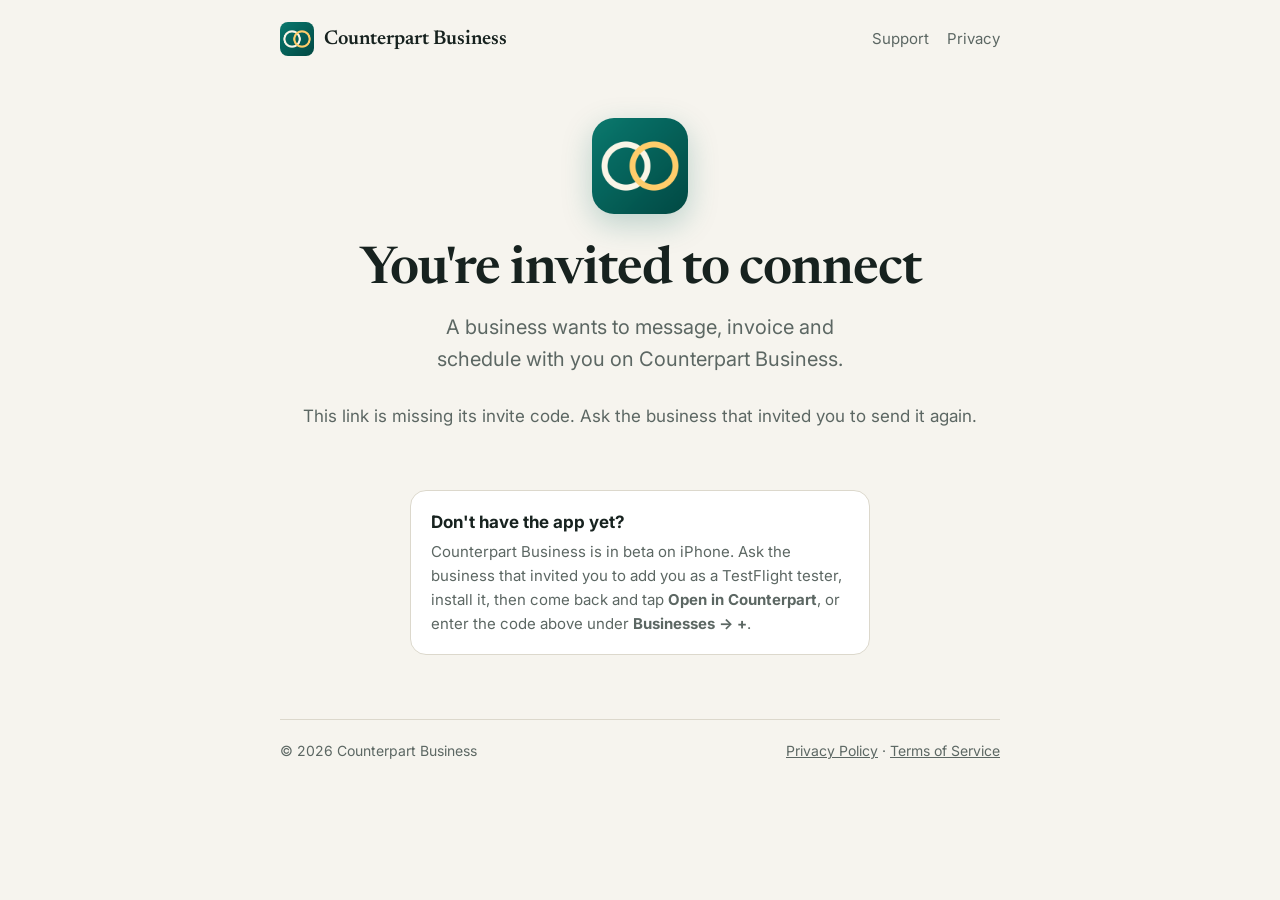
==== join/index.html @ ba97edfc "Add invite link page Co-Authored-By: Claude Opus 5.5 <noreply@anthropic.com>" ====
<!doctype html>
<html lang="en">
<head>
  <meta charset="utf-8">
  <meta name="viewport" content="width=device-width, initial-scale=1, viewport-fit=cover">
  <title>You're invited — Counterpart Business</title>
  <meta name="description" content="A business invited you to connect on Counterpart Business, an app for messaging, invoices and meetings between businesses.">
  <link rel="icon" href="../icon.png">
  <link rel="preconnect" href="https://fonts.googleapis.com">
  <link rel="preconnect" href="https://fonts.gstatic.com" crossorigin>
  <link rel="stylesheet" href="https://fonts.googleapis.com/css2?family=Inter:wght@400;600&family=Newsreader:opsz,wght@6..72,600&display=swap">
  <link rel="stylesheet" href="../style.css">
  <style>
    .invite { text-align: center; padding: 40px 0 10px; }
    .invite img { width: 96px; height: 96px; border-radius: 22px; box-shadow: 0 10px 30px rgba(15, 107, 99, .25); }
    .code { font: 700 40px/1 ui-monospace, "SF Mono", Menlo, monospace; letter-spacing: .25em; margin: 18px 0 6px; padding-left: .25em; }
    .open { display: inline-block; margin-top: 22px; padding: 14px 28px; border-radius: 999px; background: var(--teal); color: #fff; font-weight: 600; text-decoration: none; }
    .copy { margin-top: 12px; background: none; border: 1px solid var(--line); border-radius: 999px; padding: 10px 20px; font: inherit; color: var(--ink); cursor: pointer; }
    .steps { text-align: left; max-width: 460px; margin: 36px auto 0; }
  </style>
</head>
<body>
  <div class="wrap">
    <header class="top">
      <a class="brand" href="../"><img src="../icon.png" alt="">Counterpart Business</a>
      <nav><a href="../#support">Support</a><a href="../privacy.html">Privacy</a></nav>
    </header>

    <section class="invite">
      <img src="../icon.png" alt="Counterpart Business app icon">
      <h1 style="margin-top:22px">You're invited to connect</h1>
      <p class="lede" style="margin:0 auto">A business wants to message, invoice and schedule with you on Counterpart Business.</p>
      <div id="has-code" hidden>
        <p class="muted" style="margin-top:28px">Your invite code</p>
        <div class="code" id="code"></div>
        <a class="open" id="open" href="#">Open in Counterpart</a><br>
        <button class="copy" id="copy" type="button">Copy code</button>
      </div>
      <p id="no-code" class="muted" style="margin-top:28px" hidden>This link is missing its invite code. Ask the business that invited you to send it again.</p>
    </section>

    <div class="card steps">
      <h3>Don't have the app yet?</h3>
      <p>Counterpart Business is in beta on iPhone. Ask the business that invited you to add you as a TestFlight tester, install it, then come back and tap <strong>Open in Counterpart</strong>, or enter the code above under <strong>Businesses → +</strong>.</p>
    </div>

    <footer>
      <span>© 2026 Counterpart Business</span>
      <span><a href="../privacy.html">Privacy Policy</a> · <a href="../terms.html">Terms of Service</a></span>
    </footer>
  </div>
  <script>
    const code = (new URLSearchParams(location.search).get('code') || '').toUpperCase().replace(/[^A-Z0-9]/g, '').slice(0, 6);
    if (code.length === 6) {
      document.getElementById('has-code').hidden = false;
      document.getElementById('code').textContent = code;
      document.getElementById('open').href = 'counterpart://connect?code=' + code;
      document.getElementById('copy').addEventListener('click', async (e) => {
        try { await navigator.clipboard.writeText(code); e.target.textContent = 'Copied'; } catch { e.target.textContent = code; }
      });
    } else {
      document.getElementById('no-code').hidden = false;
    }
  </script>
</body>
</html>
---- style.css ----
:root {
  --bg: #f6f4ee;
  --surface: #ffffff;
  --ink: #17221f;
  --muted: #5c6763;
  --line: #dcd8cc;
  --teal: #0f6b63;
  --gold: #e9b44c;
  --serif: "Newsreader", Georgia, "Times New Roman", serif;
  --sans: "Inter", system-ui, -apple-system, "Segoe UI", sans-serif;
}
@media (prefers-color-scheme: dark) {
  :root { --bg: #0e1513; --surface: #16201d; --ink: #e8eeeb; --muted: #9aa8a3; --line: #2a3632; --teal: #5fc7b8; --gold: #f2c46a; }
}
* { box-sizing: border-box; }
body { margin: 0; background: var(--bg); color: var(--ink); font: 17px/1.6 var(--sans); }
.wrap { max-width: 760px; margin: 0 auto; padding: 0 max(20px, env(safe-area-inset-left)); }
header.top { padding: 22px 0; display: flex; align-items: center; justify-content: space-between; gap: 12px; }
header.top a.brand { display: flex; align-items: center; gap: 10px; color: var(--ink); text-decoration: none; font: 600 20px var(--serif); }
header.top img { width: 34px; height: 34px; border-radius: 8px; }
nav a { color: var(--muted); text-decoration: none; margin-left: 18px; font-size: 15px; }
nav a:hover { color: var(--ink); }
.hero { padding: 48px 0 40px; display: grid; grid-template-columns: 140px 1fr; gap: 32px; align-items: center; }
.hero img { width: 140px; height: 140px; border-radius: 32px; box-shadow: 0 10px 30px rgba(15, 107, 99, .25); }
h1 { font: 600 52px/1.05 var(--serif); letter-spacing: -.02em; margin: 0 0 12px; text-wrap: balance; }
h2 { font: 600 30px/1.2 var(--serif); margin: 48px 0 14px; text-wrap: balance; }
h3 { font-size: 17px; margin: 0 0 4px; }
p { margin: 0 0 14px; }
.lede { font-size: 20px; color: var(--muted); max-width: 34ch; }
.badge { display: inline-block; padding: 6px 14px; border-radius: 999px; background: var(--teal); color: #fff; font-size: 14px; font-weight: 600; }
.features { display: grid; grid-template-columns: repeat(2, minmax(0, 1fr)); gap: 14px; }
.card { background: var(--surface); border: 1px solid var(--line); border-radius: 16px; padding: 18px 20px; }
.card p { color: var(--muted); margin: 0; font-size: 15px; }
ol.steps { padding-left: 22px; }
ol.steps li { margin-bottom: 8px; }
a { color: var(--teal); }
.policy h2 { font-size: 24px; margin-top: 36px; }
.policy ul { padding-left: 22px; }
.policy li { margin-bottom: 6px; }
.muted { color: var(--muted); }
footer { margin: 64px 0 32px; padding-top: 20px; border-top: 1px solid var(--line); color: var(--muted); font-size: 14px; display: flex; justify-content: space-between; flex-wrap: wrap; gap: 8px; }
footer a { color: var(--muted); }
@media (max-width: 600px) {
  .hero { grid-template-columns: 1fr; gap: 20px; padding-top: 24px; }
  .hero img { width: 96px; height: 96px; border-radius: 22px; }
  h1 { font-size: 40px; }
  .features { grid-template-columns: 1fr; }
  nav a { margin-left: 12px; }
}
.eyebrow { font-size: 14px; font-weight: 600; letter-spacing: .08em; text-transform: uppercase; color: var(--teal); margin: 0 0 8px; }
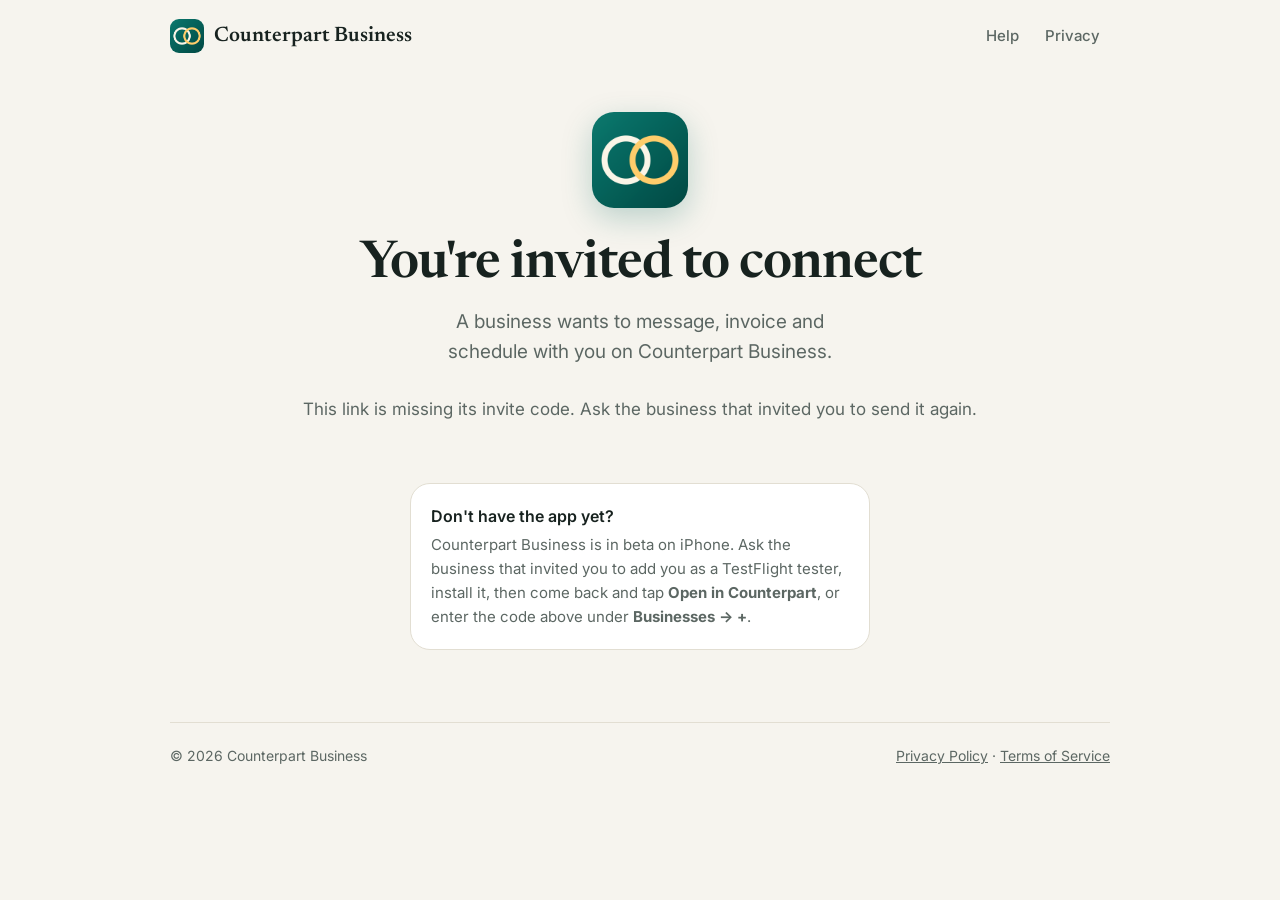
==== commit c4579fbd: "Redesign site: teal hero with phone preview, help FAQ instead of GitHub issues, add-to-home-screen s" ====
--- a/join/index.html
+++ b/join/index.html
@@ -6,6 +6,8 @@
   <title>You're invited — Counterpart Business</title>
   <meta name="description" content="A business invited you to connect on Counterpart Business, an app for messaging, invoices and meetings between businesses.">
   <link rel="icon" href="../icon.png">
+  <meta name="theme-color" content="#0f6b63">
+  <link rel="apple-touch-icon" href="../icon.png">
   <link rel="preconnect" href="https://fonts.googleapis.com">
   <link rel="preconnect" href="https://fonts.gstatic.com" crossorigin>
   <link rel="stylesheet" href="https://fonts.googleapis.com/css2?family=Inter:wght@400;600&family=Newsreader:opsz,wght@6..72,600&display=swap">
@@ -23,7 +25,7 @@
   <div class="wrap">
     <header class="top">
       <a class="brand" href="../"><img src="../icon.png" alt="">Counterpart Business</a>
-      <nav><a href="../#support">Support</a><a href="../privacy.html">Privacy</a></nav>
+      <nav><a href="../#help">Help</a><a href="../privacy.html">Privacy</a></nav>
     </header>
 
     <section class="invite">
--- a/style.css
+++ b/style.css
@@ -3,48 +3,116 @@
   --surface: #ffffff;
   --ink: #17221f;
   --muted: #5c6763;
-  --line: #dcd8cc;
+  --line: #e2ded2;
   --teal: #0f6b63;
+  --teal-deep: #0a4b45;
   --gold: #e9b44c;
   --serif: "Newsreader", Georgia, "Times New Roman", serif;
   --sans: "Inter", system-ui, -apple-system, "Segoe UI", sans-serif;
 }
 @media (prefers-color-scheme: dark) {
-  :root { --bg: #0e1513; --surface: #16201d; --ink: #e8eeeb; --muted: #9aa8a3; --line: #2a3632; --teal: #5fc7b8; --gold: #f2c46a; }
+  :root { --bg: #0e1513; --surface: #16201d; --ink: #e8eeeb; --muted: #9aa8a3; --line: #2a3632; --teal: #5fc7b8; --teal-deep: #0b3a35; --gold: #f2c46a; }
 }
 * { box-sizing: border-box; }
-body { margin: 0; background: var(--bg); color: var(--ink); font: 17px/1.6 var(--sans); }
-.wrap { max-width: 760px; margin: 0 auto; padding: 0 max(20px, env(safe-area-inset-left)); }
-header.top { padding: 22px 0; display: flex; align-items: center; justify-content: space-between; gap: 12px; }
-header.top a.brand { display: flex; align-items: center; gap: 10px; color: var(--ink); text-decoration: none; font: 600 20px var(--serif); }
-header.top img { width: 34px; height: 34px; border-radius: 8px; }
-nav a { color: var(--muted); text-decoration: none; margin-left: 18px; font-size: 15px; }
-nav a:hover { color: var(--ink); }
-.hero { padding: 48px 0 40px; display: grid; grid-template-columns: 140px 1fr; gap: 32px; align-items: center; }
-.hero img { width: 140px; height: 140px; border-radius: 32px; box-shadow: 0 10px 30px rgba(15, 107, 99, .25); }
-h1 { font: 600 52px/1.05 var(--serif); letter-spacing: -.02em; margin: 0 0 12px; text-wrap: balance; }
-h2 { font: 600 30px/1.2 var(--serif); margin: 48px 0 14px; text-wrap: balance; }
-h3 { font-size: 17px; margin: 0 0 4px; }
+html { -webkit-text-size-adjust: 100%; scroll-behavior: smooth; }
+body { margin: 0; background: var(--bg); color: var(--ink); font: 17px/1.6 var(--sans); -webkit-font-smoothing: antialiased; }
+.wrap { max-width: 980px; margin: 0 auto; padding-left: max(20px, env(safe-area-inset-left)); padding-right: max(20px, env(safe-area-inset-right)); }
+a { color: var(--teal); }
 p { margin: 0 0 14px; }
-.lede { font-size: 20px; color: var(--muted); max-width: 34ch; }
-.badge { display: inline-block; padding: 6px 14px; border-radius: 999px; background: var(--teal); color: #fff; font-size: 14px; font-weight: 600; }
-.features { display: grid; grid-template-columns: repeat(2, minmax(0, 1fr)); gap: 14px; }
-.card { background: var(--surface); border: 1px solid var(--line); border-radius: 16px; padding: 18px 20px; }
-.card p { color: var(--muted); margin: 0; font-size: 15px; }
-ol.steps { padding-left: 22px; }
-ol.steps li { margin-bottom: 8px; }
-a { color: var(--teal); }
-.policy h2 { font-size: 24px; margin-top: 36px; }
+h1 { font: 600 52px/1.05 var(--serif); letter-spacing: -.02em; margin: 0 0 14px; text-wrap: balance; }
+h2 { font: 600 32px/1.15 var(--serif); letter-spacing: -.01em; margin: 0 0 16px; text-wrap: balance; }
+h3 { font-size: 16px; font-weight: 600; margin: 0 0 4px; }
+.muted { color: var(--muted); }
+.eyebrow { font-size: 13px; font-weight: 600; letter-spacing: .08em; text-transform: uppercase; color: var(--teal); margin: 0 0 10px; }
+
+/* Header (all pages) */
+header.top, .top { padding: 18px 0; padding-top: max(18px, env(safe-area-inset-top)); display: flex; align-items: center; justify-content: space-between; gap: 12px; }
+.brand { display: flex; align-items: center; gap: 10px; color: var(--ink); text-decoration: none; font: 600 21px var(--serif); }
+.brand img { width: 34px; height: 34px; border-radius: 9px; }
+nav { display: flex; gap: 6px; }
+nav a { color: var(--muted); text-decoration: none; font-size: 15px; font-weight: 500; padding: 6px 10px; border-radius: 999px; }
+nav a:hover { color: var(--ink); background: rgba(127, 127, 127, .1); }
+
+/* Home hero */
+.hero-band { background: linear-gradient(160deg, #13786f 0%, #0a4b45 100%); color: #fff; overflow: hidden; }
+.hero-band .brand, .hero-band nav a { color: #fff; }
+.hero-band nav a { opacity: .85; }
+.hero-band nav a:hover { opacity: 1; background: rgba(255, 255, 255, .14); }
+.hero { display: grid; grid-template-columns: 1.15fr .85fr; gap: 40px; align-items: center; padding: 40px 0 0; }
+.hero-copy { padding-bottom: 56px; }
+.hero .eyebrow { color: var(--gold); }
+.hero .lede { color: rgba(255, 255, 255, .82); }
+.hero h1 { color: #fff; font-size: 58px; }
+.lede { font-size: 19px; color: var(--muted); max-width: 32ch; margin-bottom: 26px; }
+.store { display: inline-flex; align-items: center; gap: 8px; padding: 12px 20px; border-radius: 14px; background: #fff; color: #0a4b45; font-weight: 600; font-size: 15px; }
+.store::before { content: ""; width: 16px; height: 16px; background: currentColor; -webkit-mask: url("data:image/svg+xml,%3Csvg xmlns='http://www.w3.org/2000/svg' viewBox='0 0 24 24'%3E%3Cpath d='M16.4 12.6c0-2.6 2.1-3.8 2.2-3.9-1.2-1.8-3.1-2-3.7-2-1.6-.2-3.1.9-3.9.9-.8 0-2-.9-3.4-.9-1.7 0-3.3 1-4.2 2.6-1.8 3.1-.5 7.7 1.3 10.2.9 1.2 1.9 2.6 3.2 2.6 1.3-.1 1.8-.8 3.3-.8s2 .8 3.4.8c1.4 0 2.3-1.3 3.1-2.5 1-1.4 1.4-2.8 1.4-2.9 0 0-2.7-1-2.7-4.1zM13.9 4.9c.7-.9 1.2-2 1.1-3.2-1 0-2.3.7-3 1.6-.7.8-1.2 2-1.1 3.1 1.2.1 2.3-.6 3-1.5z'/%3E%3C/svg%3E") center/contain no-repeat; mask: url("data:image/svg+xml,%3Csvg xmlns='http://www.w3.org/2000/svg' viewBox='0 0 24 24'%3E%3Cpath d='M16.4 12.6c0-2.6 2.1-3.8 2.2-3.9-1.2-1.8-3.1-2-3.7-2-1.6-.2-3.1.9-3.9.9-.8 0-2-.9-3.4-.9-1.7 0-3.3 1-4.2 2.6-1.8 3.1-.5 7.7 1.3 10.2.9 1.2 1.9 2.6 3.2 2.6 1.3-.1 1.8-.8 3.3-.8s2 .8 3.4.8c1.4 0 2.3-1.3 3.1-2.5 1-1.4 1.4-2.8 1.4-2.9 0 0-2.7-1-2.7-4.1zM13.9 4.9c.7-.9 1.2-2 1.1-3.2-1 0-2.3.7-3 1.6-.7.8-1.2 2-1.1 3.1 1.2.1 2.3-.6 3-1.5z'/%3E%3C/svg%3E") center/contain no-repeat; }
+
+/* Phone mockup */
+.phone { text-align: left; justify-self: center; align-self: end; width: 290px; height: 470px; padding: 11px 11px 0; background: #111; border-radius: 46px 46px 0 0; box-shadow: 0 30px 60px rgba(0, 0, 0, .35); }
+.screen { height: 100%; border-radius: 36px 36px 0 0; overflow: hidden; background: #f6f4ee; color: #17221f; display: flex; flex-direction: column; font-size: 13px; line-height: 1.35; position: relative; }
+.s-bar { background: #0f6b63; color: #fff; padding: 34px 18px 6px; }
+.s-title { font: 600 24px var(--serif); }
+.s-head { background: #0f6b63; color: #fff; padding: 4px 18px 20px; display: flex; flex-direction: column; gap: 2px; }
+.s-small { font-size: 12px; opacity: .8; }
+.s-big { font: 600 36px/1.1 var(--serif); }
+.s-chip { align-self: flex-start; margin-top: 8px; font-size: 11px; font-weight: 600; background: rgba(255, 255, 255, .16); padding: 3px 9px; border-radius: 999px; }
+.s-body { padding: 14px 12px; display: flex; flex-direction: column; gap: 9px; flex: 1; }
+.s-card { display: flex; align-items: center; gap: 10px; background: #fff; border-radius: 16px; padding: 10px 12px; box-shadow: 0 2px 8px rgba(0, 0, 0, .05); }
+.s-card b { display: block; font: 600 15px var(--serif); }
+.s-card small { color: #5c6763; font-size: 11.5px; }
+.s-av { width: 32px; height: 32px; flex: none; border-radius: 50%; color: #fff; font-weight: 600; display: grid; place-items: center; }
+.s-tabs { display: flex; justify-content: space-around; padding: 12px 30px 16px; border-top: 1px solid #e2ded2; background: #fff; }
+.s-tabs i { width: 22px; height: 22px; border-radius: 7px; background: #d6d2c6; }
+.s-tabs i.on { background: #0f6b63; }
+
+/* Sections */
+main section { padding: 64px 0 0; }
+.intro { font-size: 18px; color: var(--muted); max-width: 62ch; margin-bottom: 28px; }
+.features { display: grid; grid-template-columns: repeat(3, minmax(0, 1fr)); gap: 14px; }
+.feature, .card { background: var(--surface); border: 1px solid var(--line); border-radius: 20px; padding: 20px; }
+.feature p, .card p { color: var(--muted); margin: 0; font-size: 15px; }
+.ic { display: grid; place-items: center; width: 42px; height: 42px; border-radius: 12px; background: rgba(15, 107, 99, .1); font-size: 21px; margin-bottom: 12px; }
+
+ol.steps { list-style: none; counter-reset: s; padding: 0; margin: 0; display: grid; grid-template-columns: repeat(3, minmax(0, 1fr)); gap: 14px; }
+ol.steps li { counter-increment: s; background: var(--surface); border: 1px solid var(--line); border-radius: 20px; padding: 20px; color: var(--muted); font-size: 15px; }
+ol.steps li::before { content: counter(s); display: grid; place-items: center; width: 32px; height: 32px; border-radius: 50%; background: var(--teal); color: #fff; font: 600 16px var(--sans); margin-bottom: 12px; }
+@media (prefers-color-scheme: dark) { ol.steps li::before { color: #0e1513; } }
+ol.steps li b { color: var(--ink); }
+
+.faq { display: grid; gap: 10px; max-width: 760px; }
+.faq details { background: var(--surface); border: 1px solid var(--line); border-radius: 16px; padding: 0 20px; }
+.faq summary { cursor: pointer; list-style: none; padding: 16px 0; font-weight: 600; display: flex; justify-content: space-between; gap: 12px; }
+.faq summary::-webkit-details-marker { display: none; }
+.faq summary::after { content: "+"; color: var(--teal); font-size: 22px; line-height: 1; }
+.faq details[open] summary::after { content: "–"; }
+.faq details p { color: var(--muted); padding-bottom: 6px; }
+
+footer { margin-top: 72px; padding-top: 22px; padding-bottom: max(32px, env(safe-area-inset-bottom)); border-top: 1px solid var(--line); color: var(--muted); font-size: 14px; display: flex; justify-content: space-between; flex-wrap: wrap; gap: 8px; }
+footer a { color: var(--muted); }
+
+/* Policy pages */
+.policy { max-width: 760px; }
+.policy h1 { margin-top: 24px; }
+.policy h2 { font-size: 24px; margin: 36px 0 12px; }
 .policy ul { padding-left: 22px; }
 .policy li { margin-bottom: 6px; }
-.muted { color: var(--muted); }
-footer { margin: 64px 0 32px; padding-top: 20px; border-top: 1px solid var(--line); color: var(--muted); font-size: 14px; display: flex; justify-content: space-between; flex-wrap: wrap; gap: 8px; }
-footer a { color: var(--muted); }
-@media (max-width: 600px) {
-  .hero { grid-template-columns: 1fr; gap: 20px; padding-top: 24px; }
-  .hero img { width: 96px; height: 96px; border-radius: 22px; }
-  h1 { font-size: 40px; }
-  .features { grid-template-columns: 1fr; }
-  nav a { margin-left: 12px; }
+.badge { display: inline-block; padding: 6px 14px; border-radius: 999px; background: var(--teal); color: #fff; font-size: 14px; font-weight: 600; }
+
+/* Phones */
+@media (max-width: 760px) {
+  body { font-size: 16px; }
+  .hero { grid-template-columns: 1fr; gap: 8px; padding-top: 20px; text-align: center; }
+  .hero-copy { padding-bottom: 28px; }
+  .hero h1 { font-size: 40px; }
+  .lede { font-size: 17px; margin-left: auto; margin-right: auto; }
+  .phone { width: 250px; height: 330px; }
+  .features, ol.steps { grid-template-columns: 1fr; }
+  h1 { font-size: 38px; }
+  h2 { font-size: 27px; }
+  main section { padding-top: 48px; }
+  nav a { padding: 6px 7px; font-size: 14px; }
+  .brand { font-size: 19px; }
 }
-.eyebrow { font-size: 14px; font-weight: 600; letter-spacing: .08em; text-transform: uppercase; color: var(--teal); margin: 0 0 8px; }
+@media (min-width: 761px) and (max-width: 900px) {
+  .features { grid-template-columns: repeat(2, minmax(0, 1fr)); }
+}
